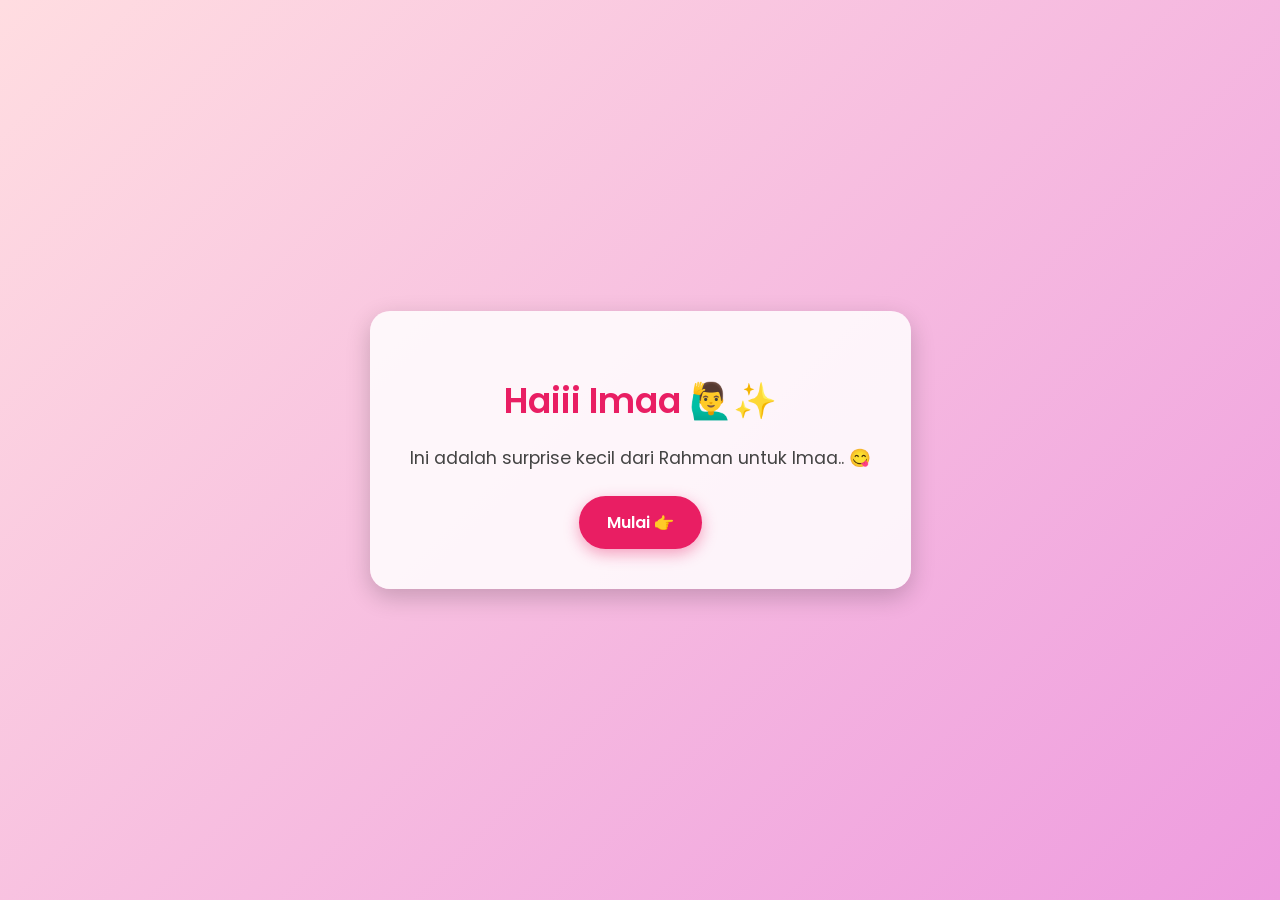
==== index.html @ e4997d0d "Add files via upload" ====
<!DOCTYPE html>
<html lang="id">
<head>
  <meta charset="UTF-8">
  <meta name="viewport" content="width=device-width, initial-scale=1.0">
  <title>Buat Imaaa 🌸</title>
  <link href="https://fonts.googleapis.com/css2?family=Poppins:wght@400;600&display=swap" rel="stylesheet">
  <style>
    body.intro {
      margin: 0;
      padding: 0;
      font-family: 'Poppins', sans-serif;
      display: flex;
      justify-content: center;
      align-items: center;
      min-height: 100vh;
      text-align: center;
      background: linear-gradient(135deg, #ffdde1, #ee9cdf);
      overflow: hidden;
    }

    .container {
      background: rgba(255, 255, 255, 0.85);
      padding: 40px;
      border-radius: 20px;
      box-shadow: 0 8px 25px rgba(0,0,0,0.2);
      animation: fadeIn 1.2s ease;
      max-width: 90%;
    }

    .title {
      font-size: 2.2rem;
      font-weight: 600;
      color: #e91e63;
      margin-bottom: 15px;
      animation: popIn 1s ease;
    }

    .subtitle {
      font-size: 1.1rem;
      color: #444;
      margin-bottom: 25px;
      animation: fadeIn 2s ease;
    }

    .btn {
      display: inline-block;
      padding: 14px 28px;
      background: #e91e63;
      color: #fff;
      text-decoration: none;
      font-weight: 600;
      border-radius: 30px;
      transition: 0.3s ease;
      box-shadow: 0 5px 15px rgba(233,30,99,0.4);
      animation: bounce 2s infinite;
    }

    .btn:hover {
      background: #c2185b;
      transform: scale(1.05);
      box-shadow: 0 8px 20px rgba(233,30,99,0.6);
    }

    /* Animasi */
    @keyframes fadeIn {
      from { opacity: 0; transform: translateY(30px); }
      to { opacity: 1; transform: translateY(0); }
    }

    @keyframes popIn {
      0% { transform: scale(0.7); opacity: 0; }
      100% { transform: scale(1); opacity: 1; }
    }

    @keyframes bounce {
      0%, 100% { transform: translateY(0); }
      50% { transform: translateY(-6px); }
    }
  </style>
</head>
<body class="intro">
  <div class="container">
    <h1 class="title">Haiii Imaa 🙋‍♂️✨</h1>
    <p class="subtitle">Ini adalah surprise kecil dari Rahman untuk Imaa.. 😋</p>
    <a href="intro1.html" class="btn">Mulai 👉</a>
  </div>
</body>
</html>
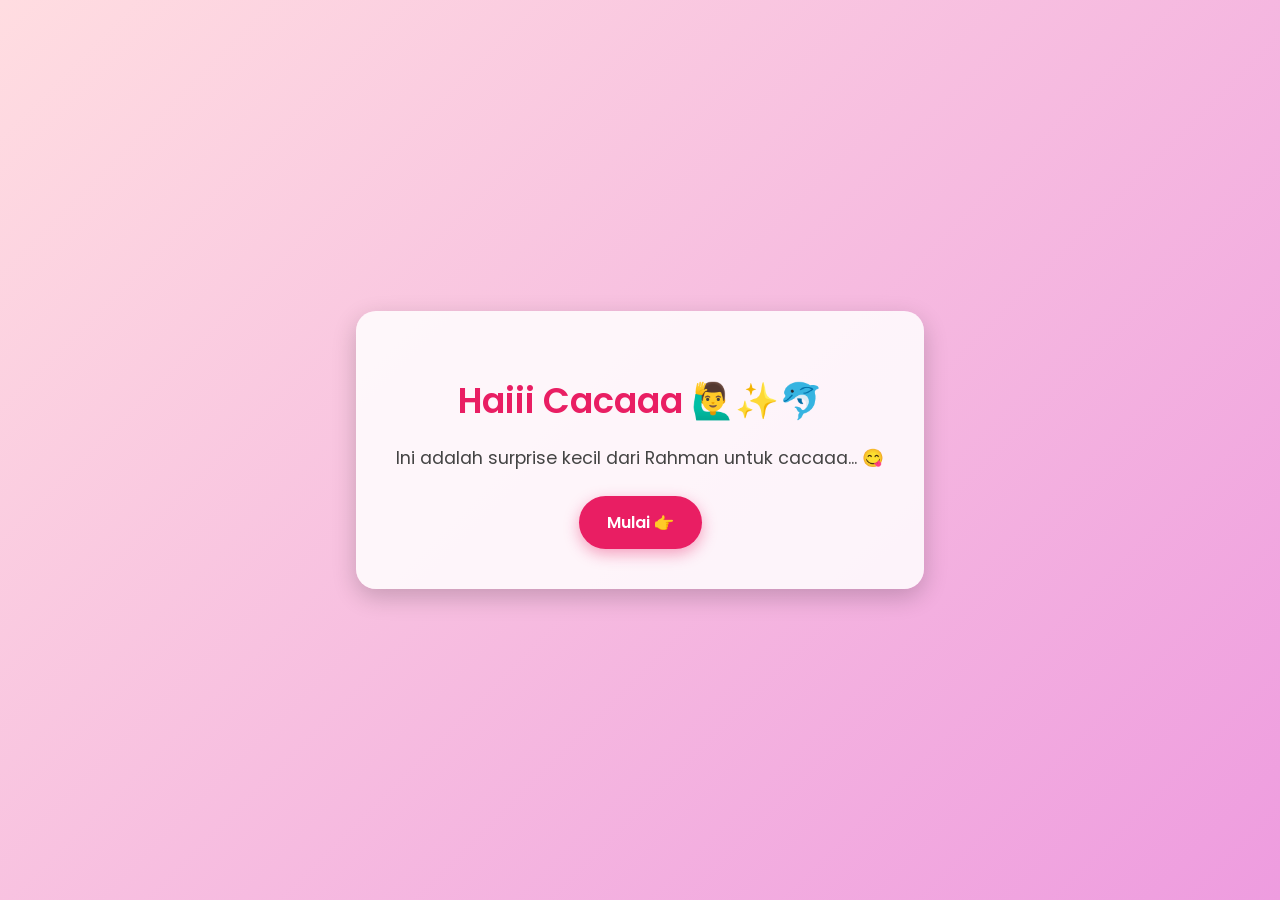
==== commit 9e6f8446: "Update index.html" ====
--- a/index.html
+++ b/index.html
@@ -3,7 +3,7 @@
 <head>
   <meta charset="UTF-8">
   <meta name="viewport" content="width=device-width, initial-scale=1.0">
-  <title>Buat Imaaa 🌸</title>
+  <title>Buat Cacaaa 🌸</title>
   <link href="https://fonts.googleapis.com/css2?family=Poppins:wght@400;600&display=swap" rel="stylesheet">
   <style>
     body.intro {
@@ -81,8 +81,8 @@
 </head>
 <body class="intro">
   <div class="container">
-    <h1 class="title">Haiii Imaa 🙋‍♂️✨</h1>
-    <p class="subtitle">Ini adalah surprise kecil dari Rahman untuk Imaa.. 😋</p>
+    <h1 class="title">Haiii Cacaaa 🙋‍♂️✨🐬</h1>
+    <p class="subtitle">Ini adalah surprise kecil dari Rahman untuk cacaaa... 😋</p>
     <a href="intro1.html" class="btn">Mulai 👉</a>
   </div>
 </body>
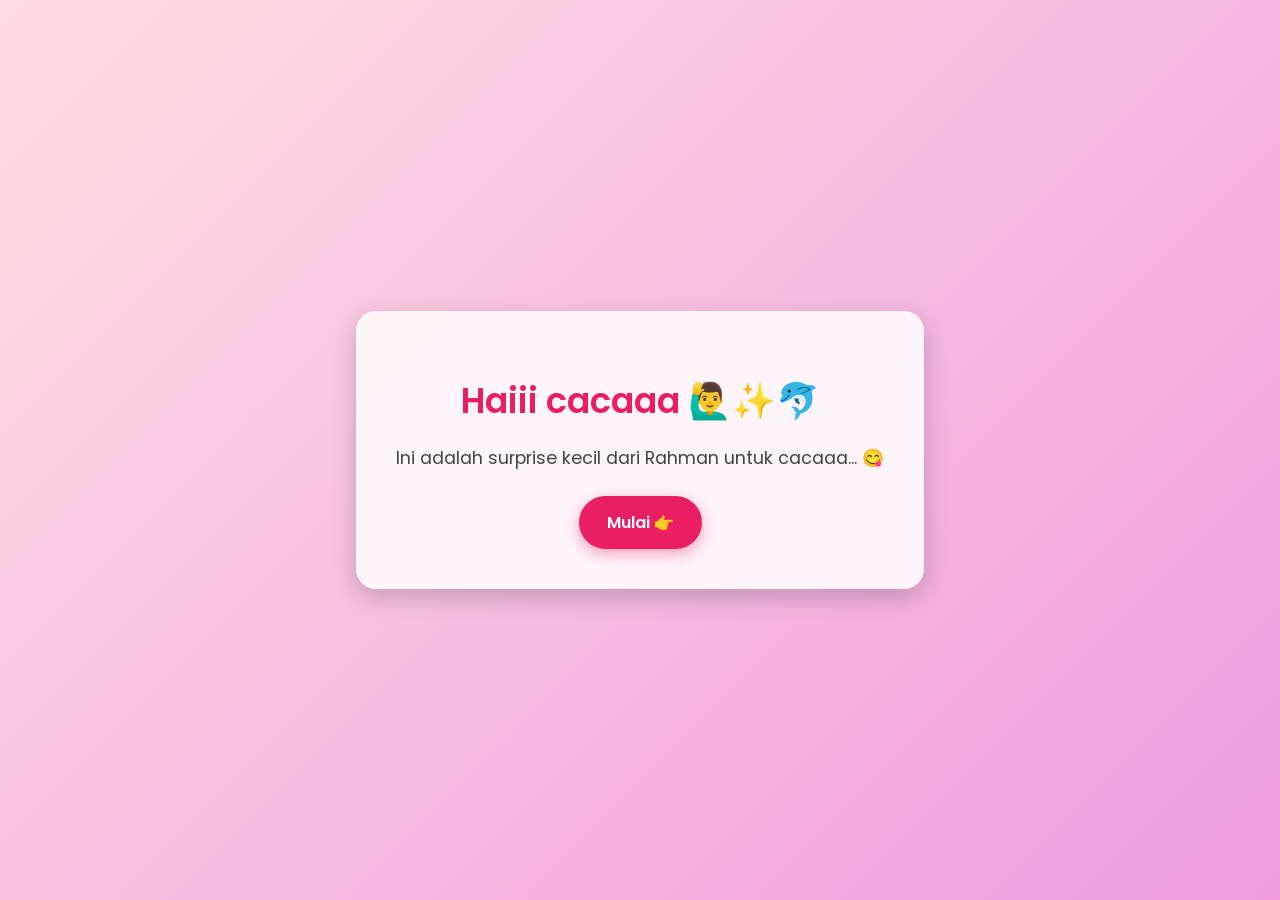
==== commit 7258f951: "Update index.html" ====
--- a/index.html
+++ b/index.html
@@ -81,7 +81,7 @@
 </head>
 <body class="intro">
   <div class="container">
-    <h1 class="title">Haiii Cacaaa 🙋‍♂️✨🐬</h1>
+    <h1 class="title">Haiii cacaaa 🙋‍♂️✨🐬</h1>
     <p class="subtitle">Ini adalah surprise kecil dari Rahman untuk cacaaa... 😋</p>
     <a href="intro1.html" class="btn">Mulai 👉</a>
   </div>
